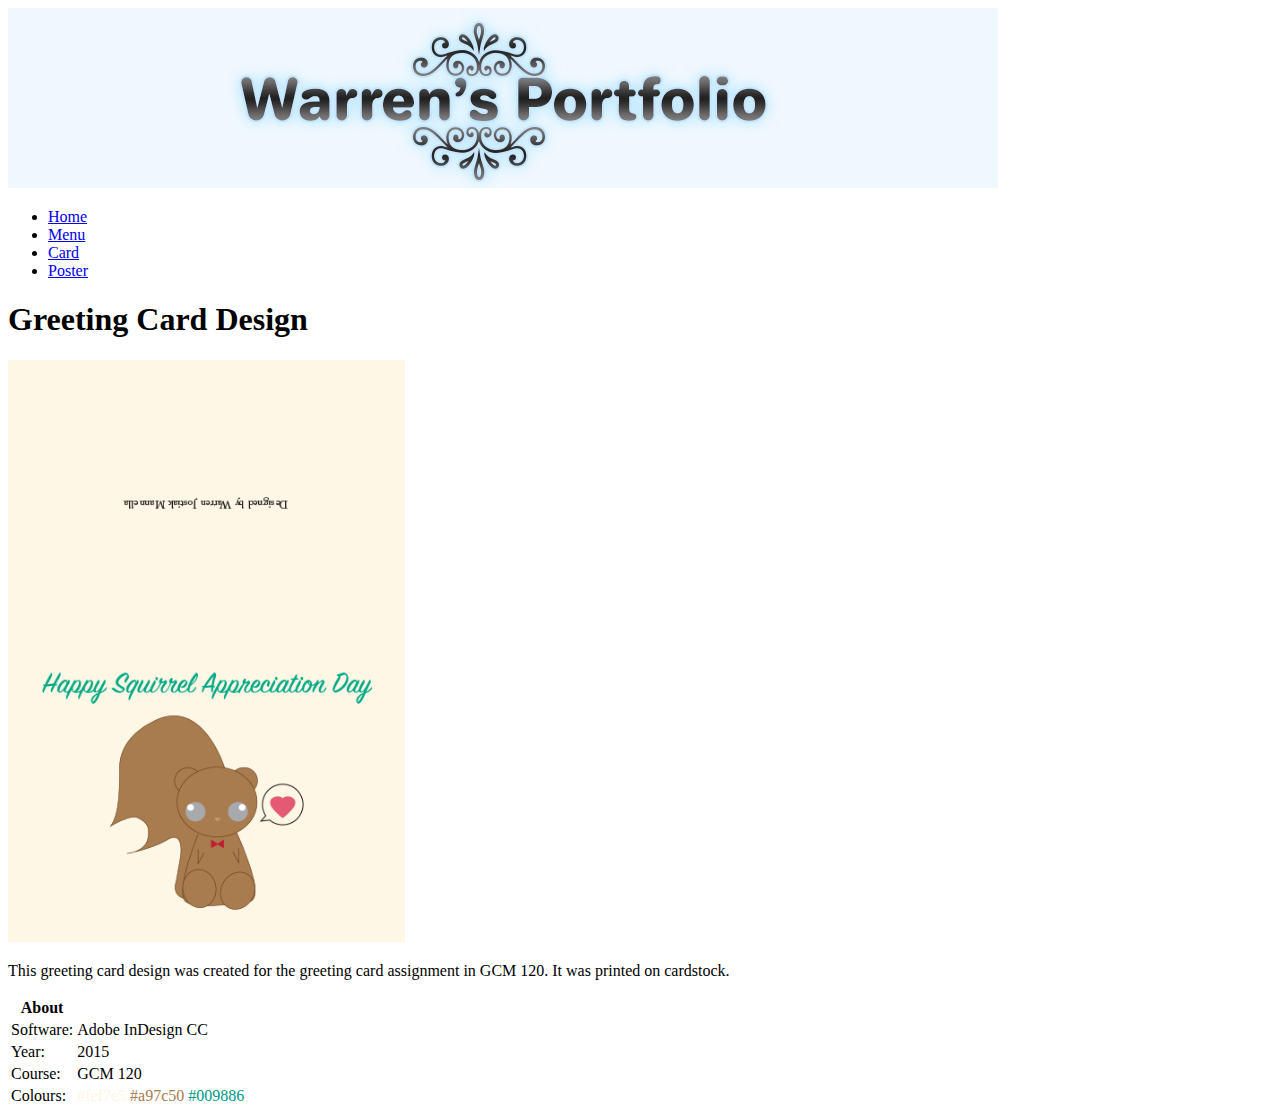
==== card.html @ ca90540f "Create card.html" ====
<!DOCTYPE html>
<html lang=en>
<header>
    <title>Warren's Portfolio - Poster</title>
    <meta charset="utf-8">
    <!--Adding this makes the @media query work !-->
    <meta name="viewport" content="width=device-width" />
    <link href="stylesheet.css" rel="stylesheet" type="text/css">
</header>

<body>
    <img class="banner" src="images/Banner.jpg" alt="Warren's Portfolio">
    <nav>
        <ul class="navbar">
            <li><a href="index.html">Home</a>
            </li>
            <li><a href="menu.html" title="Menu">Menu</a>
            </li>
            <li> <a class="currentpage" href="card.html" title="Card">Card</a>
            </li>
            <li><a href="poster.html" title="Poster">Poster</a>
            </li>
        </ul>
    </nav>
    <!-- End of top of page --!-->
    <div class="content">
        <h1>Greeting Card Design</h1>
        <img width="397" class="round" src="images/SquirrelDay.png" alt="Greeting Card">

        <p> This greeting card design was created for the greeting card assignment in GCM 120. It was printed on cardstock. </p>

        <div id="stats">
            <table>
                <thead>
                    <tr>
                        <th>About</th>
                    </tr>
                </thead>


                <tbody>
                    <tr>
                        <td>Software:</td>
                        <td>Adobe InDesign CC</td>
                    </tr>
                    <tr>
                        <td>Year:</td>
                        <td>2015</td>
                    </tr>
                    <tr>
                        <td>Course:</td>
                        <td>GCM 120</td>
                    </tr>
                    <tr>
                        <td>Colours:</td>
                        <td><span style="color:#fef7e5"> #fef7e5 </span> <span style="color: #a97c50"> #a97c50 </span><span style="color:#009886">#009886 </span>
                        </td>
                    </tr>
                </tbody>
            </table>
        </div>
    </div>
</body>
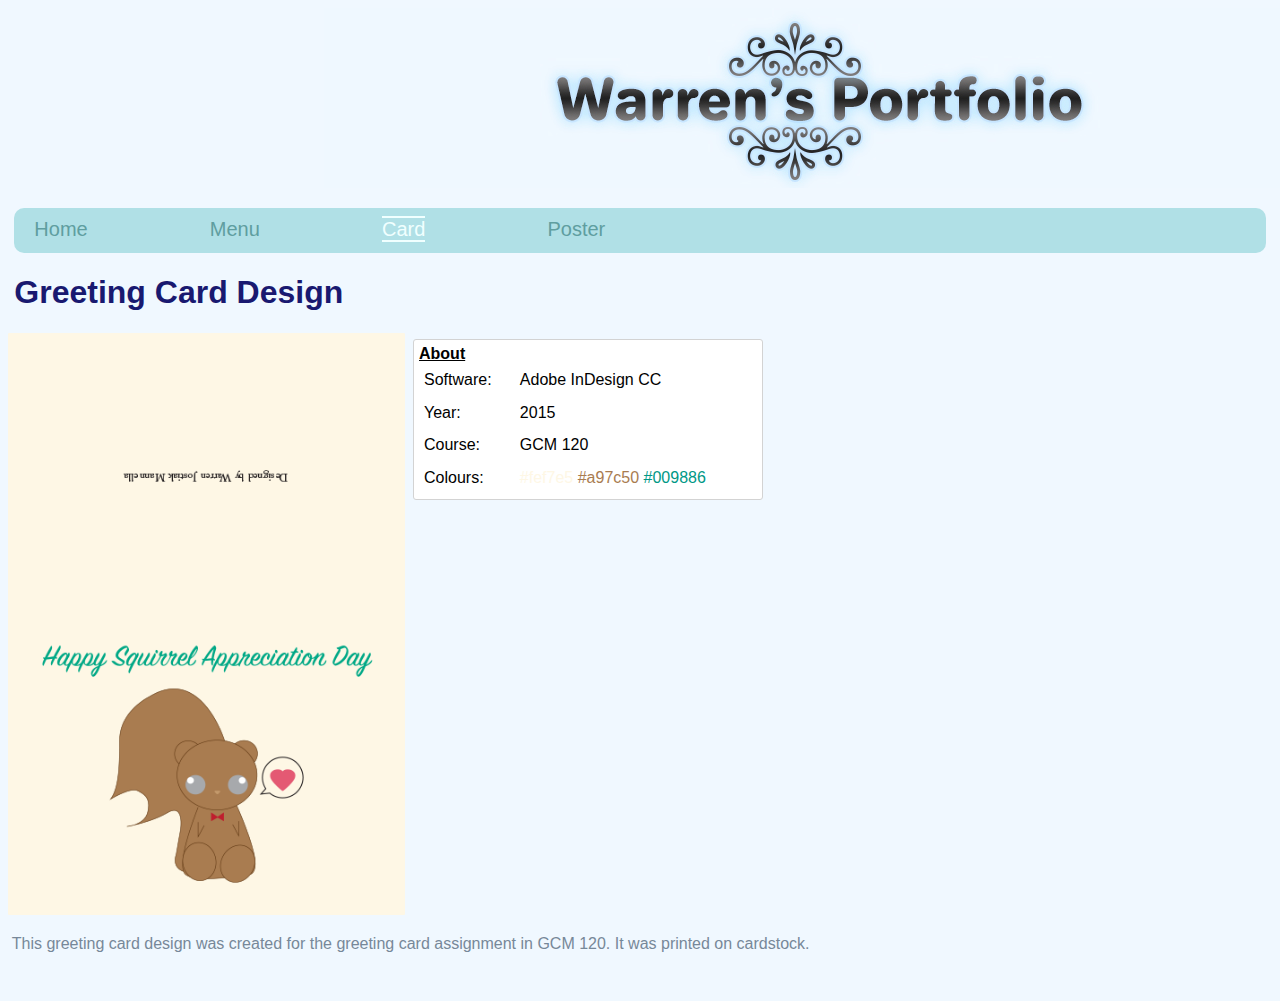
==== commit 2481018a: "Update card.html" ====
--- a/card.html
+++ b/card.html
@@ -5,7 +5,7 @@
     <meta charset="utf-8">
     <!--Adding this makes the @media query work !-->
     <meta name="viewport" content="width=device-width" />
-    <link href="stylesheet.css" rel="stylesheet" type="text/css">
+    <link href="main.css" rel="stylesheet" type="text/css">
 </header>
 
 <body>
--- a/main.css
+++ b/main.css
@@ -0,0 +1,274 @@
+body {
+    background-color: aliceblue;
+}
+
+.banner {
+    max-width: 100%;
+    height: auto;
+    margin-left: 25%;
+    margin-right: 50%;
+    display: inline-block;
+}
+
+ul.navbar {
+    list-style-type: none;
+    overflow: hidden;
+    border-width: 1px 1px 1px 10px;
+    border-color: inherit;
+    font-family: "Helvetica";
+    font-weight: normal;
+    text-align: justify;
+    border-radius: 10px;
+    display: block;
+    padding: 10px 10px 15px 20px;
+    height: 20px;
+    margin-left: 0.5%;
+    margin-right: 0.5%;
+    background-color: powderblue;
+
+}
+
+li {
+    float: left;
+    margin-right: 10%;
+}
+
+ul.navbar li a.currentpage {
+    text-decoration: overline, underline;
+    text-decoration-color: beige;
+    color: azure;
+    border-bottom: 2px solid azure;
+    border-top: 2px solid azure;
+    height: 100px;
+
+}
+
+nav a:link {
+    color: cadetblue;
+    text-decoration: none;
+    font-size: 15pt;
+}
+
+nav a:active {
+    color: lightsteelblue;
+    background-color: powderblue;
+}
+
+nav a:visited {
+    color: cadetblue;
+}
+
+nav a:hover {
+    color: azure;
+}
+
+
+p {
+    margin-left: 0.3%;
+    color: lightslategray;
+    font-family: "Helvetica", sans-serif;
+}
+
+img {
+    max-width: 100%;
+    height: auto;
+}
+
+.round {
+    border-radius: 1.3px;
+}
+
+a.social {
+    font-family: "helvetica";
+    font-weight: bold;
+    padding: 14px 10px 10px 10px;
+    text-align: left;
+    border-radius: 3px;
+    border: 1px;
+    border-style: solid;
+    border-color: black;
+    background-color: #0077B5;
+    display: inline-flex;
+    margin-top: 7px;
+    height: 25px;
+    text-decoration: none;
+    color: white;
+    margin-left: 0.5%;
+
+}
+
+a.social:hover {
+    color: white;
+    background-color: #006193;
+}
+
+
+h1 {
+    font-family: "Helvetica", sans-serif;
+    color: midnightblue;
+    margin-left: 0.5%;
+    font-weight: bold;
+}
+
+#description {
+    color: black;
+    font-family: "Helvetica", "sans-serif", ;
+    font-style: italic;
+    margin-left: 0.5%;
+}
+
+
+th {
+    display: table-row;
+    vertical-align: middle;
+    font-weight: bold;
+    text-align: center;
+    color: black;
+    text-decoration: underline;
+}
+
+#stats {
+    display: inline-block;
+    table-layout: fixed;
+    width: 200px;
+    font-family: "helvetica", "sans-serif", ;
+    padding: 10px;
+}
+
+table {
+    border-spacing: 0;
+    border: 1px solid;
+    padding: 5px;
+    border-radius: 3px;
+    border-color: lightgray;
+    background-color: white;
+    height: 161px;
+    width: 350px;
+    margin-left: 395px;
+    margin-top: -640px;
+}
+
+table.double {
+    margin-left: 810px;
+    margin-top: -691px;
+    margin-bottom: 1000px;
+}
+
+table.short {
+    margin-left: 399px;
+    margin-top: -581px
+}
+
+td {
+    font-family: "Helvetica", "sans-serif";
+    border: 1px;
+    padding: 5px;
+    display: table-cell;
+}
+
+tr {
+    font-family: "helvetica", "sans-serif";
+    border: 2px solid paleturquoise;
+    margin-bottom: 10px;
+}
+
+/*RESPONSIVE DESIGN */
+
+@media screen and (max-width:900px) {
+    ul.navbar {
+        position: absolute;
+        height: 100%;
+        overflow: hidden;
+        font-family: "Helvetica";
+        font-weight: normal;
+        width: 60px;
+        text-align: center;
+        z-index: 5000;
+
+    }
+
+    li {
+        display: block;
+        margin-top: 100px;
+        text-align: center;
+    }
+
+    ul.navbar li a.currentpage {
+        text-decoration: overline, underline;
+        text-decoration-color: beige;
+        color: azure;
+        border-bottom: 2px solid azure;
+        border-top: 2px solid azure;
+        height: 100px;
+    }
+
+    div.content {
+        margin-left: 30%;
+        position: inherit;
+        z-index: 0;
+    }
+
+
+    table {
+        position: absolute;
+        margin-left: -10px;
+        margin-top: 50px;
+        border-spacing: 0;
+        border: 1px solid;
+        padding: 5px;
+        border-radius: 3px;
+        border-color: lightgray;
+        background-color: white;
+        height: 161px;
+        width: 300px;
+    }
+
+    table.double {
+        position: absolute;
+        margin-left: 2px;
+        margin-top: 50px;
+        border-spacing: 0;
+        border: 1px solid;
+        padding: 5px;
+        border-radius: 3px;
+        border-color: lightgray;
+        background-color: white;
+        height: 161px;
+        width: 300px;
+        z-index: 0;
+    }
+
+    table.short {
+        position: absolute;
+        margin-left: -10px;
+        margin-top: 50px;
+        border-spacing: 0;
+        border: 1px solid;
+        padding: 5px;
+        border-radius: 3px;
+        border-color: lightgray;
+        background-color: white;
+        height: 161px;
+        width: 300px;
+        z-index: 0;
+    }
+
+    td {
+        font-family: "Helvetica", "sans-serif";
+        border: 1px;
+        padding: 5px;
+        display: table-cell;
+        float: center;
+    }
+
+    tr {
+        font-family: "helvetica", "sans-serif";
+        border: 2px solid paleturquoise;
+        margin-bottom: 10px;
+    }
+
+    .banner {
+        margin-left: 10%;
+        width: 100%
+    }
+}
